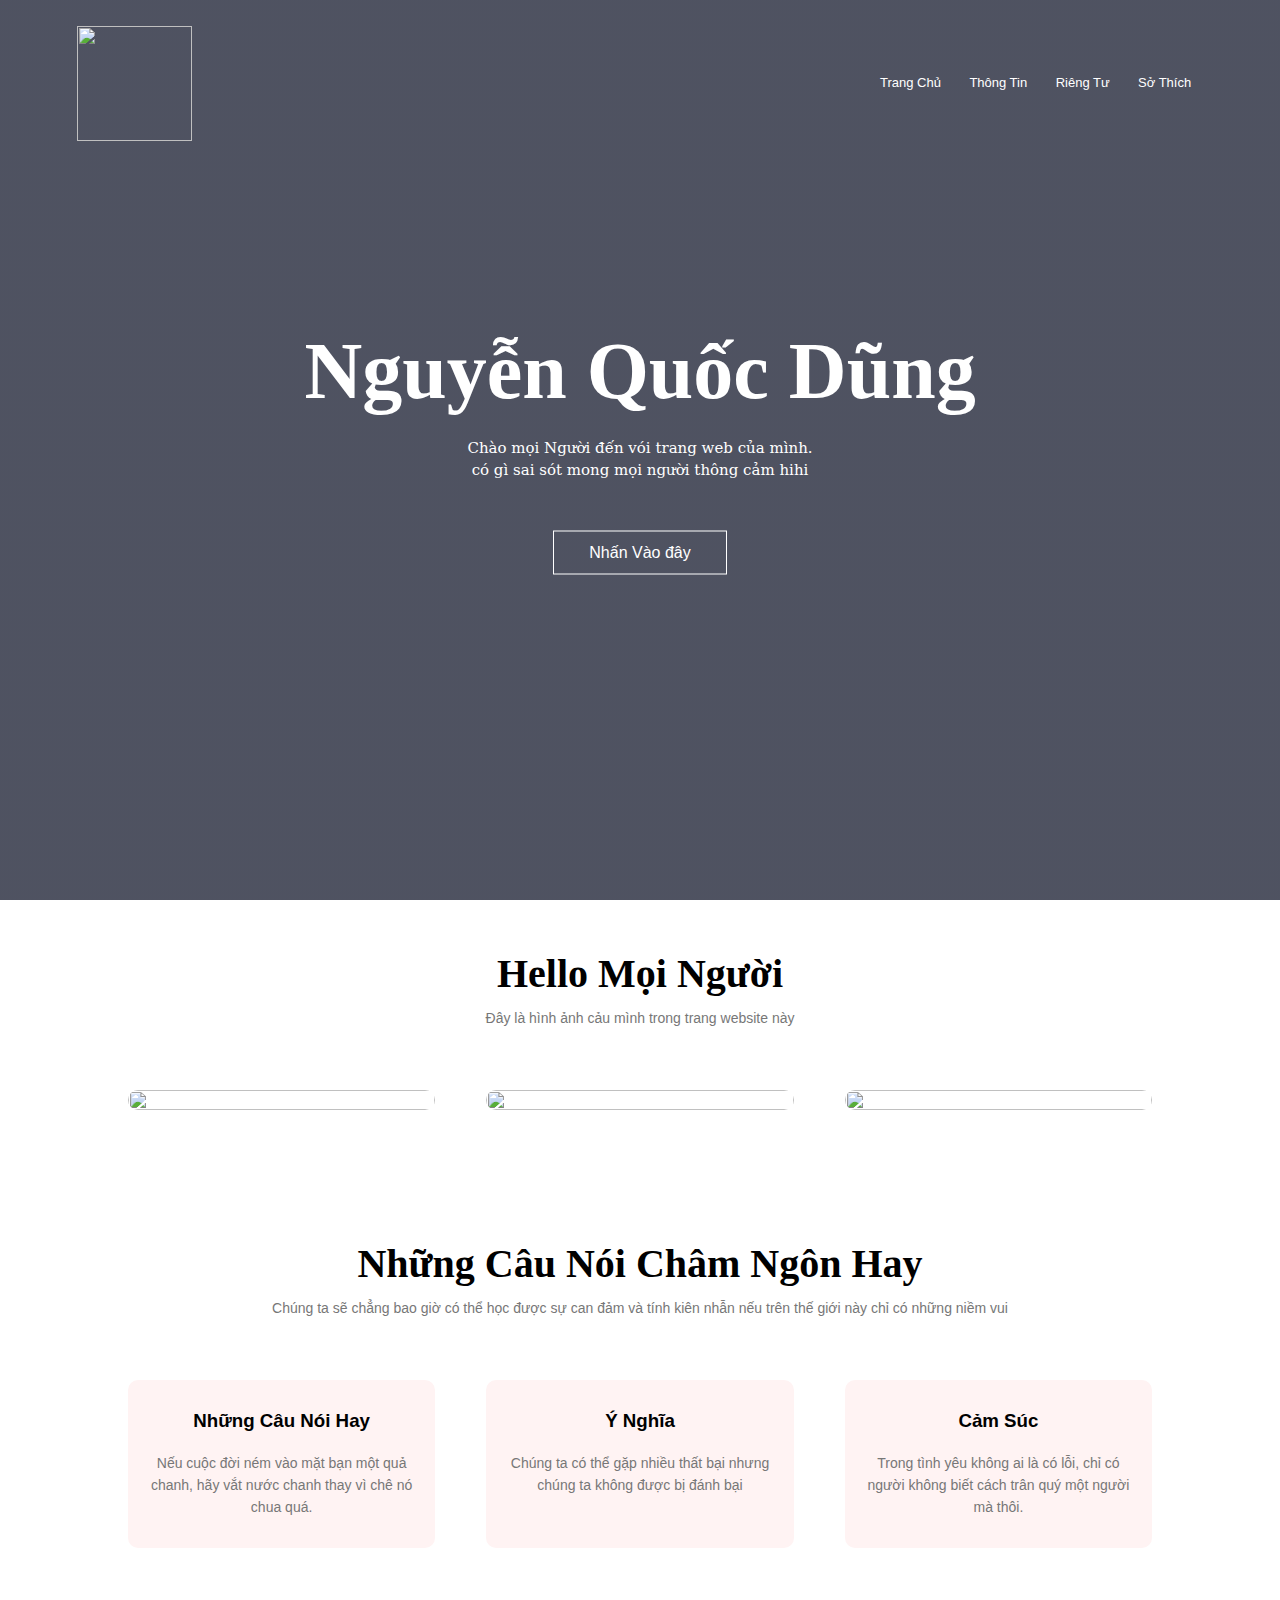
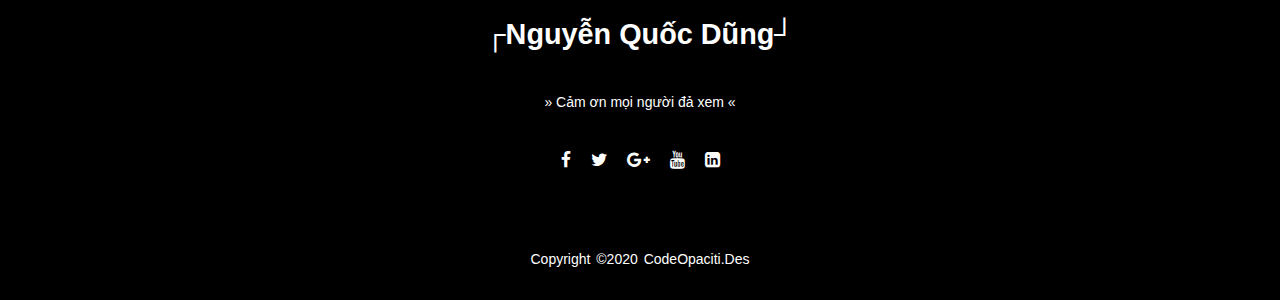
==== index.html @ 8d9d511c "Update index.html" ====
<html> 
<head>
    <meta name="viewport" content="with=device-width", initial-scale="1.0">
    <title>Nguyễn Quốc Dũng</title>
    <link rel="stylesheet" href="style.css">
    <link rel="https://fonts.googleapis.com/css2?family=Poppins:wght@100;200;300;400;600;700&display=swap" rel="stylesheet">
    <link rel="stylesheet" href="https://stackpath.bootstrapcdn.com/font-awesome/4.7.0/css/font-awesome.min.css">
<body>
    <section class="header">
        <nav>
            <a href="index.html"><img src="https://scontent.fsgn2-6.fna.fbcdn.net/v/t1.15752-9/291483586_571173414392712_3965228772593645752_n.jpg?_nc_cat=100&ccb=1-7&_nc_sid=ae9488&_nc_ohc=uicfHE6lvjgAX9qPLy6&_nc_ht=scontent.fsgn2-6.fna&oh=03_AVJ4QeARv3pHkL8428vaDYoJ0T6e_9aukmk1hqrtRstKnw&oe=62ECF704"></a>
            <div class="nav-links" id="navLink">
                <i class="fa fa-times" onclick="hideMenu()"></i>
                <ul>
                    <li><a href="#">Trang Chủ</a></li>
                    <li><a href="#">Thông Tin</a></li>
                    <li><a href="#">Riêng Tư</a></li>
                    <li><a href="#">Sở Thích</a></li>
                </ul>
            </div>
            <i class="fa fa-bars"></i>
        </nav>

        <div class="text-box">
            <h1>Nguyễn Quốc Dũng</h1>
            <p>Chào mọi Người đến vói trang web của mình.<br>có gì sai sót mong mọi người thông cảm hihi</p>
            <a href="" class="hero-bth">Nhấn Vào đây</a>
        </div>
    </section>

    <!---------campus------->

    <section class="campus">
        <h1>Hello Mọi Người</h1>
        <p>Đây là hình ảnh cảu mình trong trang website này</p>

        <div class="row">
            <div class="campus-col">
                <img src="https://scontent.fpnh22-4.fna.fbcdn.net/v/t1.15752-9/288185795_433335585356507_8091106958734220553_n.jpg?_nc_cat=111&ccb=1-7&_nc_sid=ae9488&_nc_ohc=k2FlGev3E9oAX_zSWWQ&_nc_ht=scontent.fpnh22-4.fna&oh=03_AVL4cTWRcoMX53WnSyoOakn5qE4NqcgSB-_3N3Oas8JwMw&oe=62ED6C14">
                <div class="layer">
                </div>
            </div>
            <div class="campus-col">
                <img src="https://scontent.fpnh22-1.fna.fbcdn.net/v/t1.15752-9/290499525_578429520507756_4218297088546917437_n.jpg?_nc_cat=107&ccb=1-7&_nc_sid=ae9488&_nc_ohc=quH_EDFgZj4AX9uSJtT&_nc_ht=scontent.fpnh22-1.fna&oh=03_AVIUOPOTf4riDr_Ozf000dBiLKB3-5JQFoHmdZwGDWKRvQ&oe=62EB2E47">
                <div class="layer">
                </div>
            </div>
            <div class="campus-col">
                <img src="https://scontent.xx.fbcdn.net/v/t1.15752-9/291490067_710546473350447_9149007050662995961_n.jpg?stp=dst-jpg_s206x206&_nc_cat=110&ccb=1-7&_nc_sid=aee45a&_nc_ohc=lPbThuvpVJIAX9trgGD&_nc_ad=z-m&_nc_cid=0&_nc_ht=scontent.xx&oh=03_AVLHbMf268AUc27YcnfPhMQpdRCI6QjVvCj5b4cnAkxEQA&oe=62EBD2FC">
                <div class="layer">
                </div>
            </div>
        </div>
    </section>



    <!-------- Course-------->
    <section class="course">
        <h1>Những Câu Nói Châm Ngôn Hay</h1>
        <p>Chúng ta sẽ chẳng bao giờ có thể học được sự can đảm và tính kiên nhẫn nếu trên thế giới này chỉ có những niềm vui</p>

        <div class="row">
            <div class="course-col">
                <h3>Những Câu Nói Hay</h3>
                <p>Nếu cuộc đời ném vào mặt bạn một quả chanh, hãy vắt nước chanh thay vì chê nó chua quá.</p>
            </div>
            <div class="course-col">
                <h3>Ý Nghĩa</h3>
                <p>Chúng ta có thể gặp nhiều thất bại nhưng chúng ta không được bị đánh bại</p>
            </div>
            <div class="course-col">
                <h3>Cảm Súc</h3>
                <p>Trong tình yêu không ai là có lỗi, chỉ có người không biết cách trân quý một người mà thôi.</p>
            </div>
        </div>
    </section>



    <!-------- JavaScript for Toggle Menu-------->
    <script>
        var navLink = document.getElementById("navLink");
        function showMenu(){
            navLink.style.right = "0";
        }
        function hideMenu(){
            navLink.style.right = "-200px";
        }
    </script>
<footer>
    <div class="footer-content">
        <h3> ┌Nguyễn Quốc Dũng┘</h3>
        <p>» Cảm ơn mọi người đả xem «</p>
        <ul class="socials">
            <li><a href="https://www.facebook.com/profile.php?id=100042926537398"><i class="fa fa-facebook"></i></a></li>
            <li><a href="https://twitter.com/?lang=vi"><i class="fa fa-twitter"></i></a></li>
            <li><a href="https://ads.google.com/intl/vi_vn/getstarted/?subid=vn-vi-ha-awa-bk-c-s00!o3~CjwKCAjwtcCVBhA0EiwAT1fY75nG_AI1Db5cQ0CiOK4IpT-VX3Cp4GG7s3c_8nISBDEemnRr9dWP7hoCjHYQAvD_BwE~135476288623~kwd-841103231900~17294136623~598523990589&gclid=CjwKCAjwtcCVBhA0EiwAT1fY75nG_AI1Db5cQ0CiOK4IpT-VX3Cp4GG7s3c_8nISBDEemnRr9dWP7hoCjHYQAvD_BwE&gclsrc=aw.ds"><i class="fa fa-google-plus"></i></a></li>
            <li><a href="https://www.youtube.com/"><i class="fa fa-youtube"></i></a></li>
            <li><a href="https://www.instagram.com/"><i class="fa fa-linkedin-square"></i></a></li>
        </ul>
    </div>
    <div class="footer-bottom">
        <p>copyright &copy;2020 codeOpaciti.des</p>
    </div>
</footer>
</body>
</head>
</html>
---- style.css ----
*{
  margin: 0;
  padding: 0;
  font-family: 'Poppins',sans-serif;
}
.header{
  min-height: 100vh;
  width: 100%;
  background-image: linear-gradient(rgba(4,9,30,0.7),rgba(4,9,30,0.7)), url(image/QD1\ \(15\).jpg);
  background-position: center;
  background-size:cover;
  position:relative;
}
nav{
  display: flex;
  padding: 2% 6%;
  justify-content: space-between;
  align-items: center;
}
nav img{
  width: 115px;
}
.nav-links{
  flex: 1;
  text-align: right;
}
.nav-links ul li{
  list-style: none;
  display: inline-block;
  padding: 8px 12px;
  position: relative;
}
.nav-links ul li a{
  color: #fff;
  text-decoration: none;
  font-size: 13px;
}
.nav-links ul li::after{
  content: '';
  width: 0%;
  height: 2px;
  background: #f44336;
  display: block;
  margin: auto;
  transition: 0.5s;
}
.nav-links ul li:hover::after{
  width: 100%;
}
.text-box{
  width: 90%;
  color: #fff;
  position: absolute;
  top: 50%;
  left: 50%;
  transform: translate(-50%,-50%);
  text-align: center;
}
.text-box h1{
  font-size: 80px;
  font-family: 'script';
}
.text-box p{
  margin: 10px 0 40px;
  font-size: 15px;
  color: #fff;
  font-family: 'Serif';
}
.hero-bth{
  display: inline-block;
  text-decoration: none;
  color: #fff;
  border: 1px solid #fff;
  padding: 12px 35px;
  background: transparent;
  position: relative;
  cursor: pointer;
}
.hero-bth:hover{
  border: 1px solid #f44336;
  background: #f44336;
  transition: 1s;
}
nav .fa{
  display: none;
}
@media(max-width: 700px){
  .text-box h1{
    font-size: 20px;
  }
  .nav-links ul li{
    display: block;
  }
  .nav-links{
    position: absolute;
    background: #f44336;
    height: 100vh;
    width: 200px;
    top: 0;
    right: -200px;
    text-align: left;
    z-index: 2;
    transition: 1s;
  }
  nav .fa{
    display: block;
    color: #fff;
    margin: 10px;
    font-size: 22px;
    cursor: pointer;
  }
  .nav-links ul{
    padding: 30px;
  }
}


/*------- course-------*/

.course{
  width: 80%;
  margin: auto;
  text-align: center;
  padding-top: 100px;
}
h1{
  font-size: 40px;
  font-weight: 600;
  font-family: 'Verdana';
}
p{
  color: #777;
  font-size: 14px;
  font-weight: 300;
  line-height: 22px;
  padding: 10px;
}

.row{
  margin-top: 5%;
  display: flex;
  justify-content: space-between;
}
.course-col{
  flex-basis: 30%;
  background: #fff3f3;
  border-radius: 10px;
  margin-bottom: 5%;
  padding: 20px 12px;
  box-sizing: border-box;
  transition: 0.5s;
}
h3{
  text-align: center;
  font-weight: 600;
  margin: 10px 0;
}
.course-col:hover{
  box-shadow: 0 0 20px 0px rgba(0, 0, 0, 0.2);
}
@media(max-width: 700px){
  .row{
    flex-direction: column;
  }
}

/*-------- campus -------*/

.campus{
  width: 80%;
  margin: auto;
  text-align: center;
  padding-top: 50px;
}
.campus-col{
  flex-basis: 30%;
  border-radius: 10px;
  margin-bottom: 30px;
  position: relative;
  overflow: hidden;
}
.campus-col img{
  width: 100%;
}
.layer{
  background: transparent;
  height: 100%;
  width: 100%;
  position: absolute;
  top: 0;
  left: 0;
  transition: 0.5s;
}
.layer:hover{
  background: rgba(168, 25, 142, 0.7);
}

.footer-content{
  display: flex;
  background: black;
  align-items: center;
  justify-content: center;
  flex-direction: column;
  text-align: center;
}
.footer-content h3{
  font-size: 1.8rem;
  font-weight: 300vh;
  text-transform: capitalize;
  line-height: 3rem;
  color: white;
}
.footer-content p{
  min-width: 400px;
  margin: 10px auto;
  line-height: 28px;
  font-size: 14px;
  color: white;
}
.socials{
  list-style: none;
  display: flex;
  align-items: center;
  justify-content: center;
  margin: 1rem 0 3rem 0;
}
.socials li{
  margin: 0 10px;
}
.socials a{
  text-decoration: none;
  color: #fff;
}
.socials a i{
  font-size: 1.1rem;
  transition: color .4s ease;
}
.socials a:hover{
  color: aqua;
}
.footer-bottom{
  background:#000;
  width: 100vw;
  padding: 20px 0;
  text-align: center;
}
.footer-bottom p{
  font-size: 14px;
  word-spacing: 2px;
  text-transform: capitalize;
  color: white;
}
.footer-bottom span{
  text-transform: uppercase;
  opacity: .4;
  font-weight: 200;
}
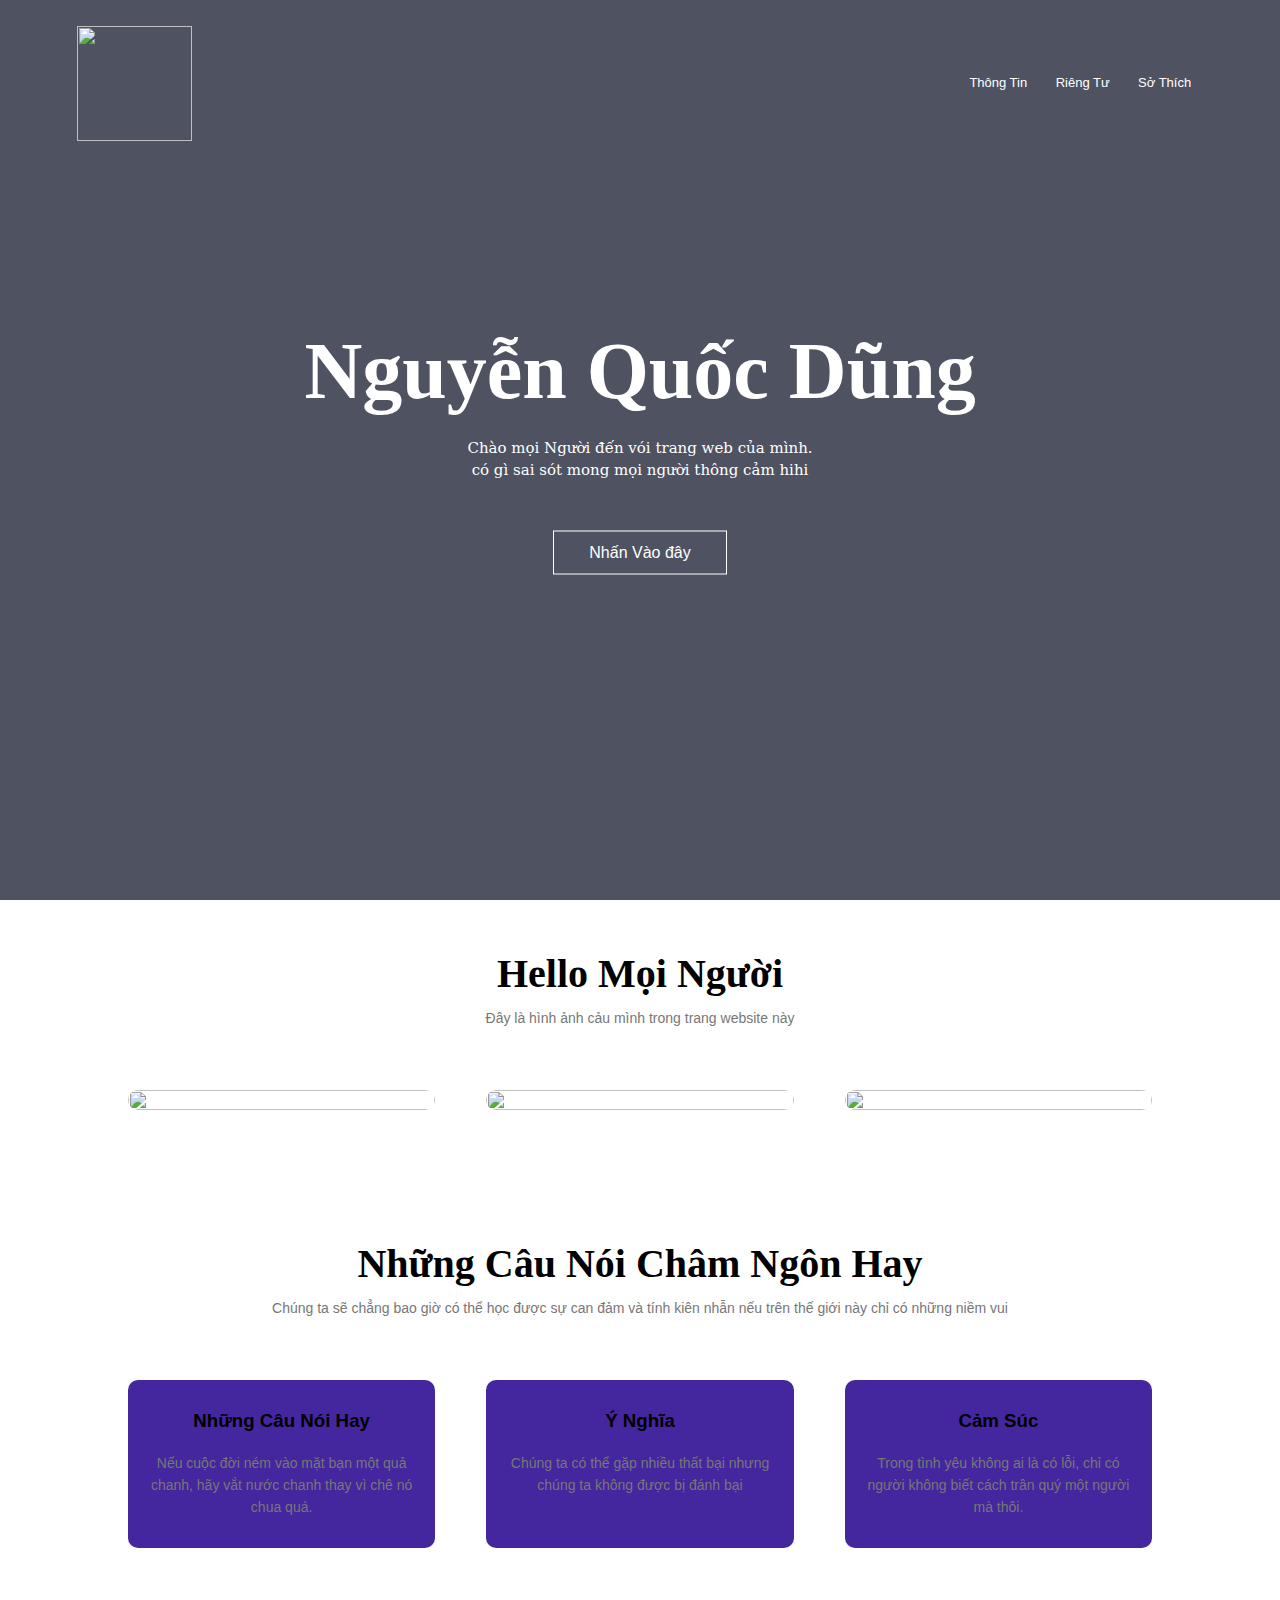
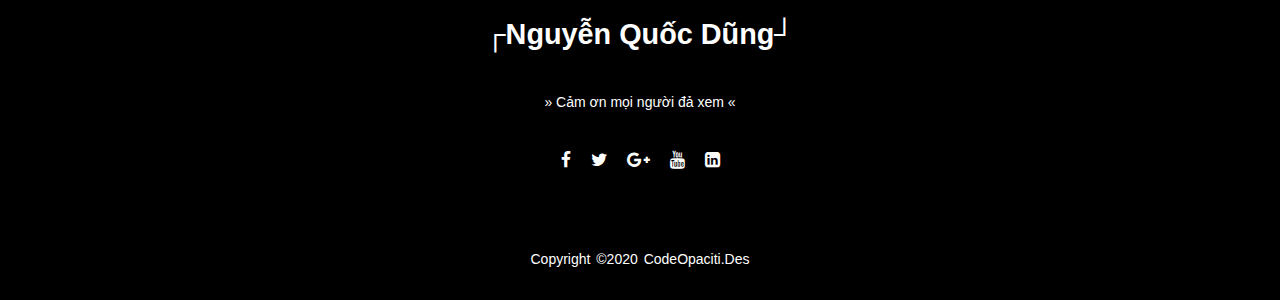
==== commit aa9aef29: "Update index.html" ====
--- a/index.html
+++ b/index.html
@@ -8,14 +8,13 @@
 <body>
     <section class="header">
         <nav>
-            <a href="index.html"><img src="https://scontent.fsgn2-6.fna.fbcdn.net/v/t1.15752-9/291483586_571173414392712_3965228772593645752_n.jpg?_nc_cat=100&ccb=1-7&_nc_sid=ae9488&_nc_ohc=uicfHE6lvjgAX9qPLy6&_nc_ht=scontent.fsgn2-6.fna&oh=03_AVJ4QeARv3pHkL8428vaDYoJ0T6e_9aukmk1hqrtRstKnw&oe=62ECF704"></a>
+            <a href="index.html"><img src="https://scontent.xx.fbcdn.net/v/t1.15752-9/290633258_622589549301489_8975063047745459855_n.jpg?stp=dst-jpg_p206x206&_nc_cat=108&ccb=1-7&_nc_sid=aee45a&_nc_ohc=zsK216eD8JYAX849sIL&_nc_ad=z-m&_nc_cid=0&_nc_ht=scontent.xx&oh=03_AVLE33XTa1L08NoO1TxOY7W8-SS47uwL8msmkBIwv8hPlg&oe=62EBBDD9"></a>
             <div class="nav-links" id="navLink">
                 <i class="fa fa-times" onclick="hideMenu()"></i>
                 <ul>
-                    <li><a href="#">Trang Chủ</a></li>
-                    <li><a href="#">Thông Tin</a></li>
-                    <li><a href="#">Riêng Tư</a></li>
-                    <li><a href="#">Sở Thích</a></li>
+                    <li><a href="thongtincanhan.html">Thông Tin</a></li>
+                    <li><a href="riengtu.html">Riêng Tư</a></li>
+                    <li><a href="sothich.html">Sở Thích</a></li>
                 </ul>
             </div>
             <i class="fa fa-bars"></i>
@@ -46,7 +45,7 @@
                 </div>
             </div>
             <div class="campus-col">
-                <img src="https://scontent.xx.fbcdn.net/v/t1.15752-9/291490067_710546473350447_9149007050662995961_n.jpg?stp=dst-jpg_s206x206&_nc_cat=110&ccb=1-7&_nc_sid=aee45a&_nc_ohc=lPbThuvpVJIAX9trgGD&_nc_ad=z-m&_nc_cid=0&_nc_ht=scontent.xx&oh=03_AVLHbMf268AUc27YcnfPhMQpdRCI6QjVvCj5b4cnAkxEQA&oe=62EBD2FC">
+                <img src="https://scontent.fpnh22-1.fna.fbcdn.net/v/t1.15752-9/292434067_448401460463334_3611585015131201066_n.jpg?_nc_cat=107&ccb=1-7&_nc_sid=ae9488&_nc_ohc=JR76EmqC7OoAX8UlmK2&_nc_ht=scontent.fpnh22-1.fna&oh=03_AVLtjTDES6-KpKD8RrmAobI2_gAsLCKmtzoqUxWlN4GyJA&oe=62EE5DF0">
                 <div class="layer">
                 </div>
             </div>
--- a/style.css
+++ b/style.css
@@ -6,7 +6,7 @@
 .header{
   min-height: 100vh;
   width: 100%;
-  background-image: linear-gradient(rgba(4,9,30,0.7),rgba(4,9,30,0.7)), url(image/QD1\ \(15\).jpg);
+  background-image: linear-gradient(rgba(4,9,30,0.7),rgba(4,9,30,0.7)), url(https://scontent.fsgn2-6.fna.fbcdn.net/v/t1.15752-9/291483586_571173414392712_3965228772593645752_n.jpg?_nc_cat=100&ccb=1-7&_nc_sid=ae9488&_nc_ohc=uicfHE6lvjgAX9qPLy6&_nc_ht=scontent.fsgn2-6.fna&oh=03_AVJ4QeARv3pHkL8428vaDYoJ0T6e_9aukmk1hqrtRstKnw&oe=62ECF704);
   background-position: center;
   background-size:cover;
   position:relative;
@@ -143,7 +143,7 @@
 }
 .course-col{
   flex-basis: 30%;
-  background: #fff3f3;
+  background: #44269f;;
   border-radius: 10px;
   margin-bottom: 5%;
   padding: 20px 12px;
@@ -240,7 +240,6 @@
 }
 .footer-bottom{
   background:#000;
-  width: 100vw;
   padding: 20px 0;
   text-align: center;
 }
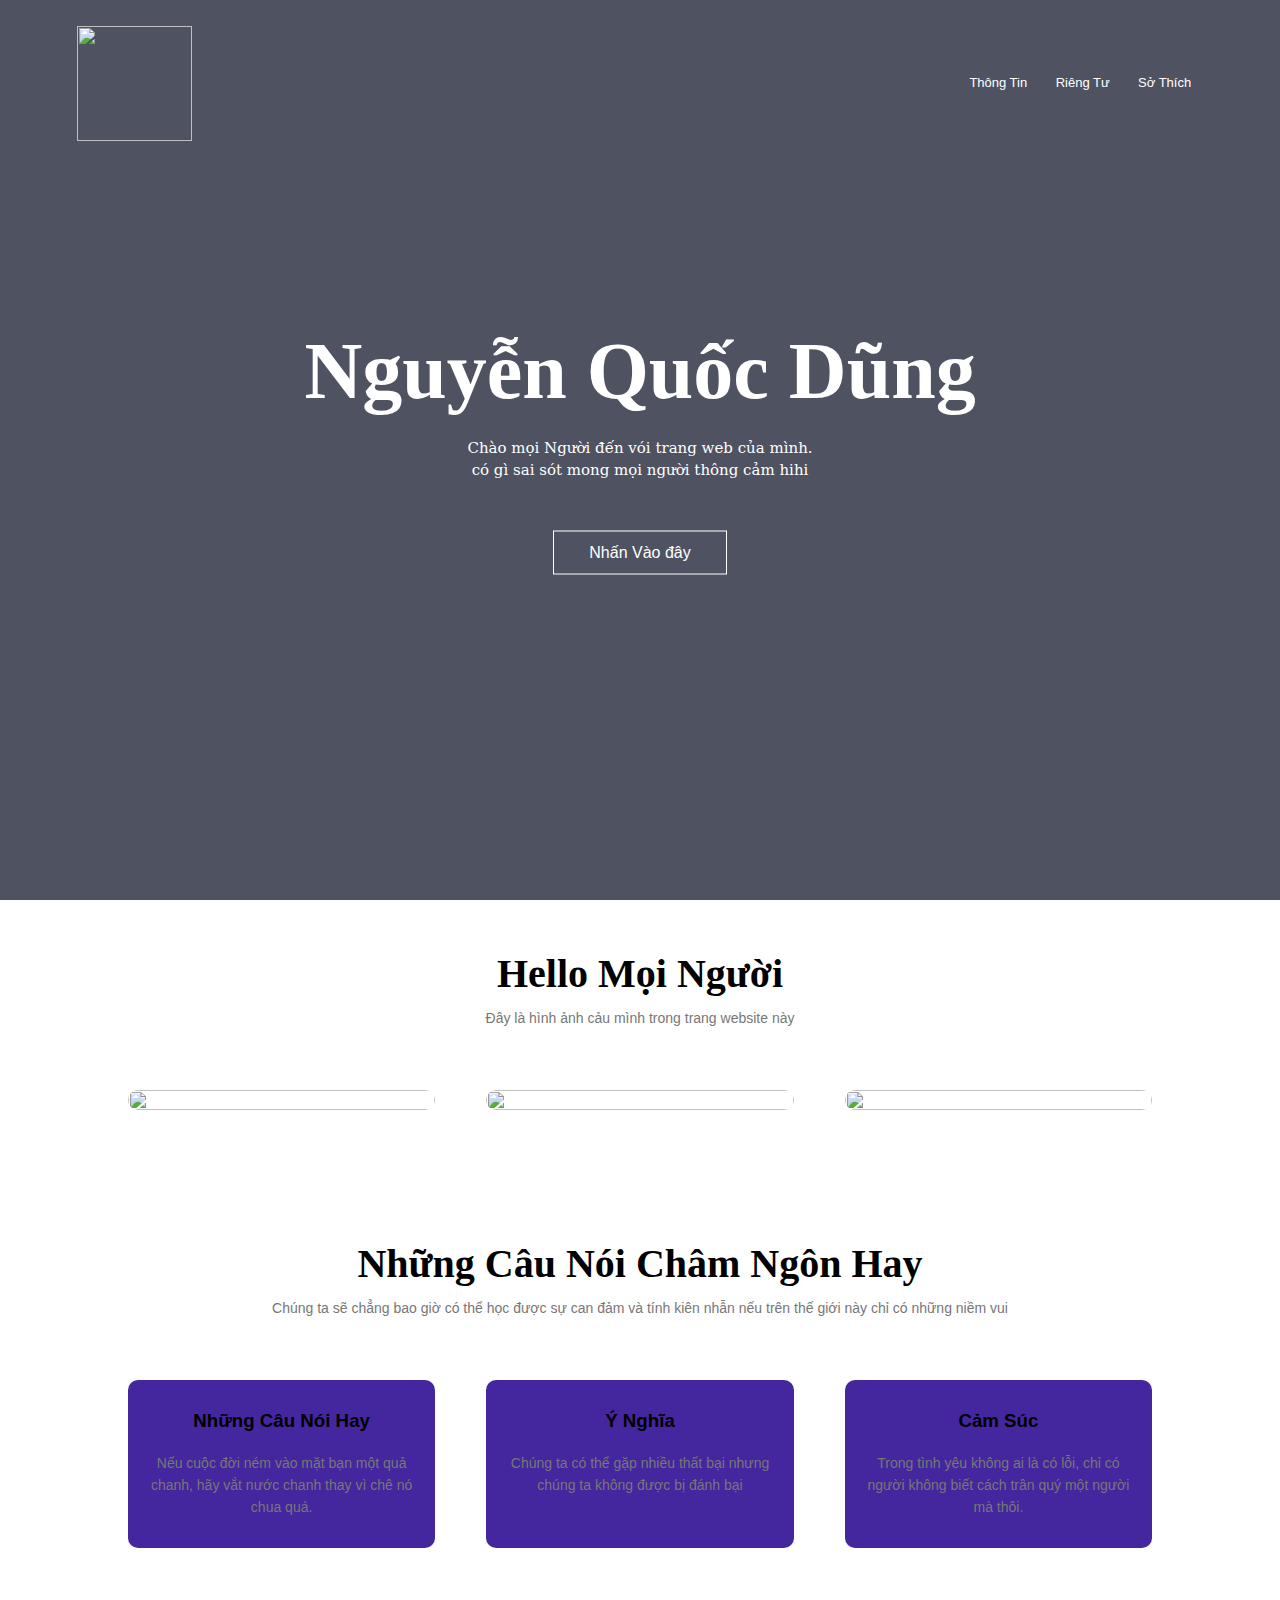
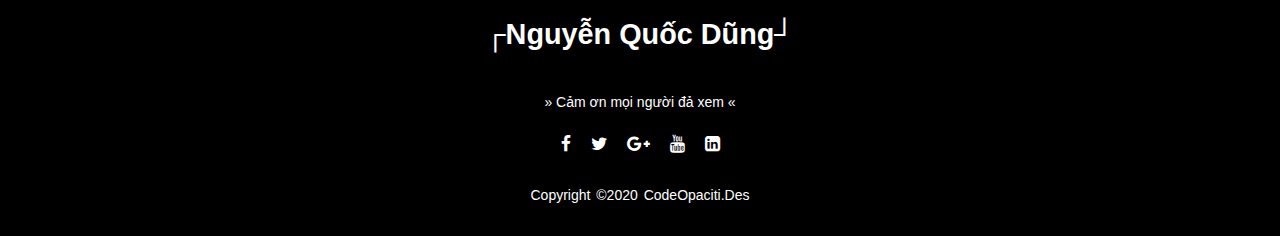
==== commit 57be5a9b: "Update index.html" ====
--- a/index.html
+++ b/index.html
@@ -23,7 +23,7 @@
         <div class="text-box">
             <h1>Nguyễn Quốc Dũng</h1>
             <p>Chào mọi Người đến vói trang web của mình.<br>có gì sai sót mong mọi người thông cảm hihi</p>
-            <a href="" class="hero-bth">Nhấn Vào đây</a>
+            <a href="hongho.html" class="hero-bth">Nhấn Vào đây</a>
         </div>
     </section>
 
--- a/style.css
+++ b/style.css
@@ -222,7 +222,6 @@
   display: flex;
   align-items: center;
   justify-content: center;
-  margin: 1rem 0 3rem 0;
 }
 .socials li{
   margin: 0 10px;
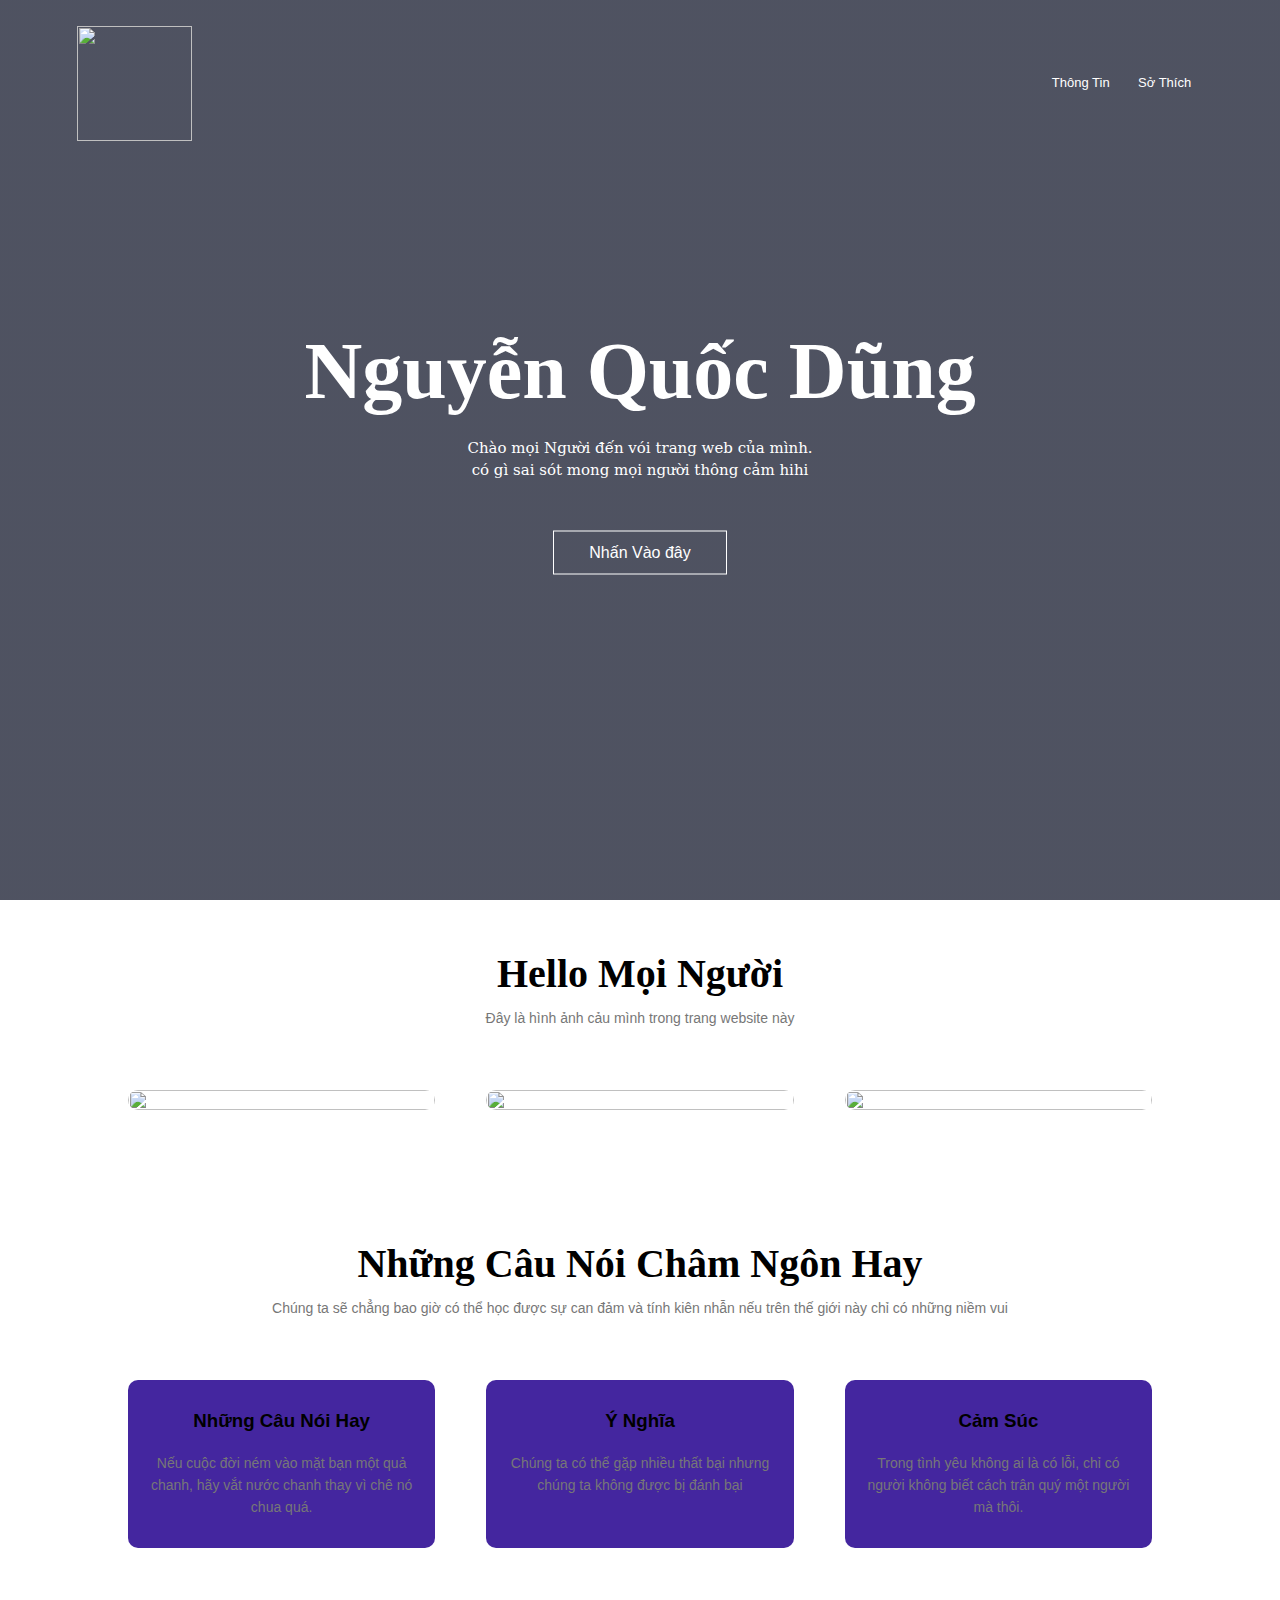
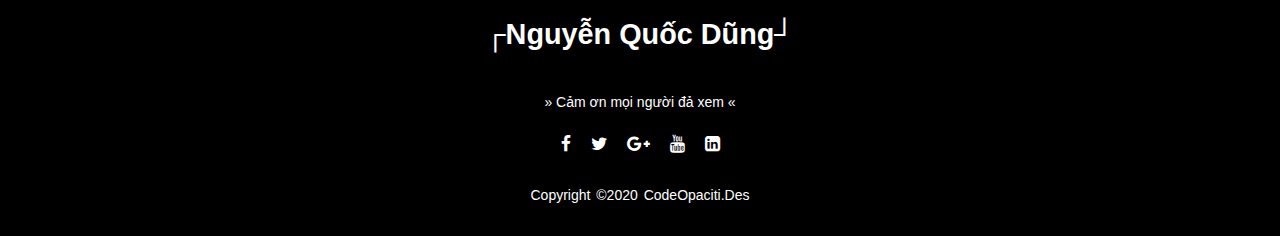
==== commit 2be25120: "Update index.html" ====
--- a/index.html
+++ b/index.html
@@ -13,7 +13,6 @@
                 <i class="fa fa-times" onclick="hideMenu()"></i>
                 <ul>
                     <li><a href="thongtincanhan.html">Thông Tin</a></li>
-                    <li><a href="riengtu.html">Riêng Tư</a></li>
                     <li><a href="sothich.html">Sở Thích</a></li>
                 </ul>
             </div>
